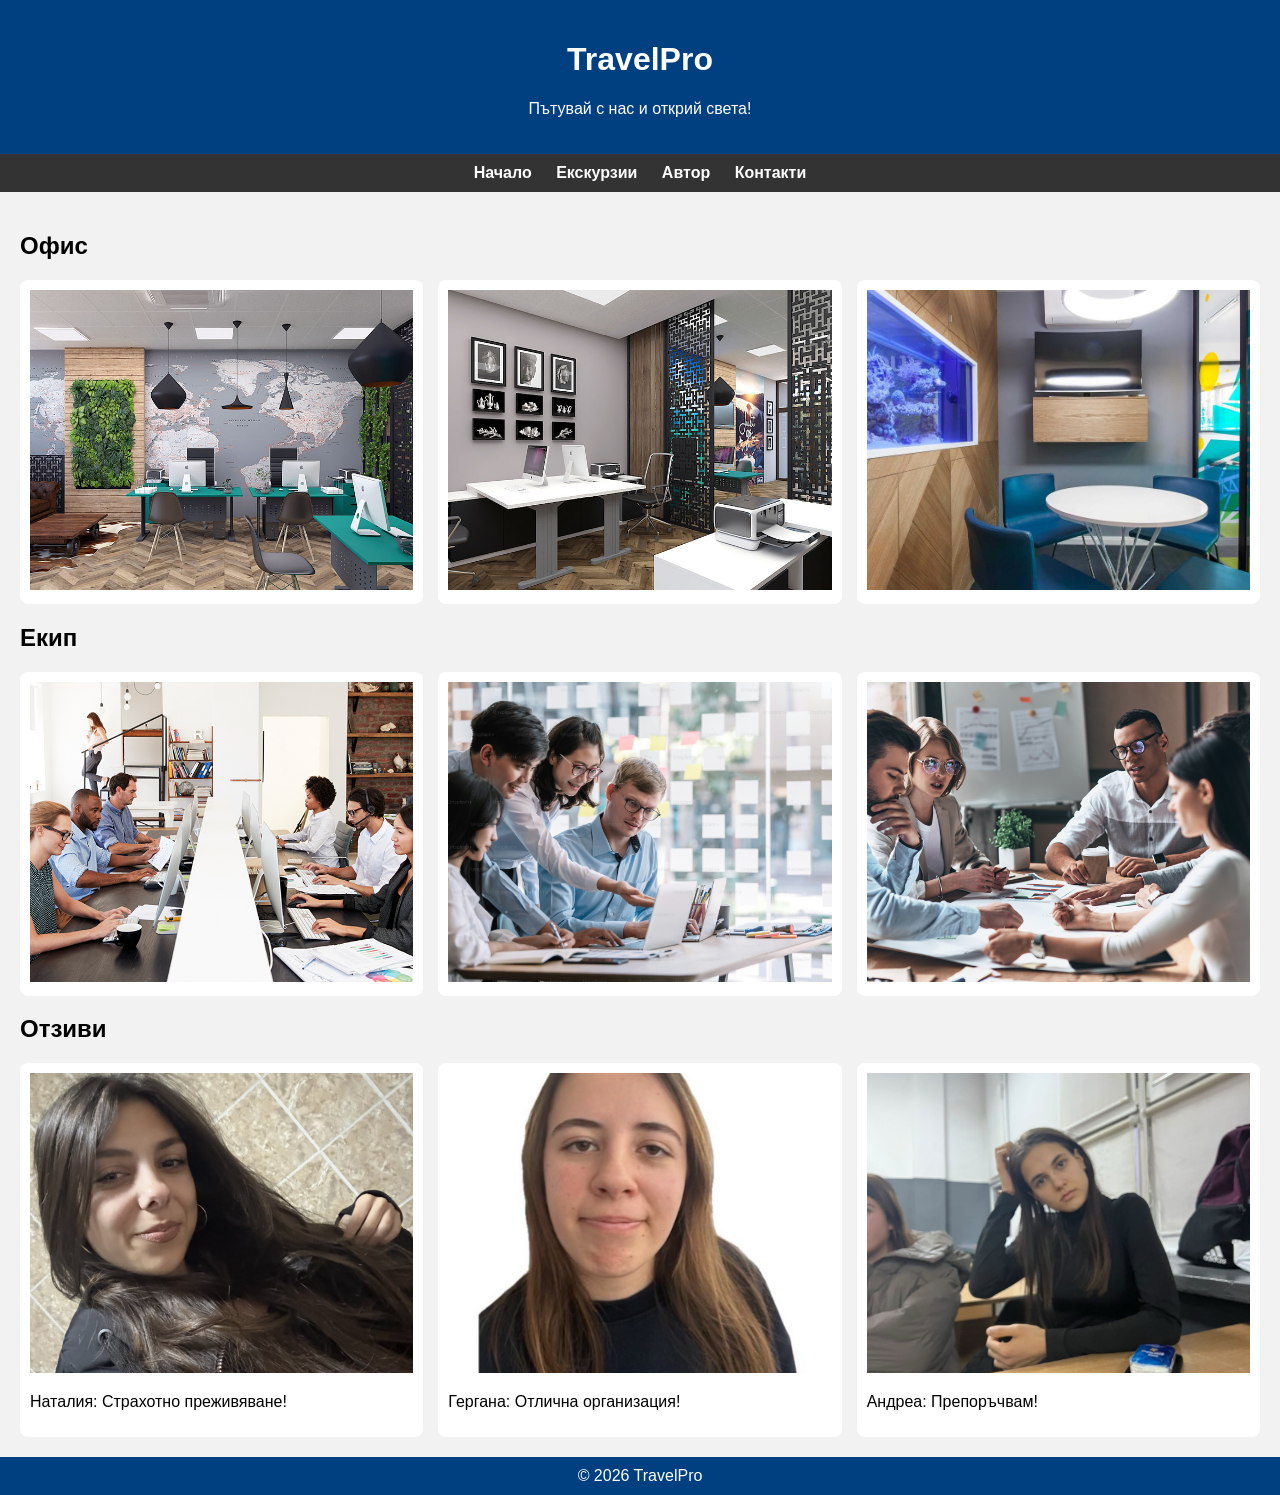
==== index.html @ 03f40b45 "Add files via upload" ====
<!DOCTYPE html>
<html>
<head>
<meta charset="UTF-8">
<title>TravelPro</title>
<link rel="stylesheet" href="style.css">
</head>
<body>

<header>
<h1>TravelPro</h1>
<p>Пътувай с нас и открий света!</p>
</header>

<nav>
<a href="index.html">Начало</a>
<a href="products.html">Екскурзии</a>
<a href="author.html">Автор</a>
<a href="contact.html">Контакти</a>
</nav>

<div class="container">

<h2>Офис</h2>
<div class="grid">
<div class="card"><img src="png/office1.png"></div>
<div class="card"><img src="png/office2.png"></div>
<div class="card"><img src="png/office3.png"></div>
</div>

<h2>Екип</h2>
<div class="grid">
<div class="card"><img src="png/team1.png"></div>
<div class="card"><img src="png/team2.png"></div>
<div class="card"><img src="png/team3.png"></div>
</div>

<h2>Отзиви</h2>
<div class="grid">
<div class="card">
<img src="png/client1.png">
<p>Наталия: Страхотно преживяване!</p>
</div>

<div class="card">
<img src="png/client2.png">
<p>Гергана: Отлична организация!</p>
</div>

<div class="card">
<img src="png/client3.png">
<p>Андреа: Препоръчвам!</p>
</div>
</div>

</div>

<footer>© 2026 TravelPro</footer>

</body>
</html>
---- style.css ----
body {
    font-family: Arial;
    margin: 0;
    background: #f2f2f2;
}

header {
    background: #004080;
    color: white;
    text-align: center;
    padding: 20px;
}

nav {
    background: #333;
    text-align: center;
    padding: 10px;
}

nav a {
    color: white;
    margin: 10px;
    text-decoration: none;
    font-weight: bold;
}

.container {
    padding: 20px;
}

.grid {
    display: grid;
    grid-template-columns: repeat(3, 1fr);
    gap: 15px;
}

.card {
    background: white;
    padding: 10px;
    border-radius: 8px;
}

.card img {
    width: 100%;
    height: 300px;
    object-fit: cover;
}

footer {
    background: #004080;
    color: white;
    text-align: center;
    padding: 10px;
}
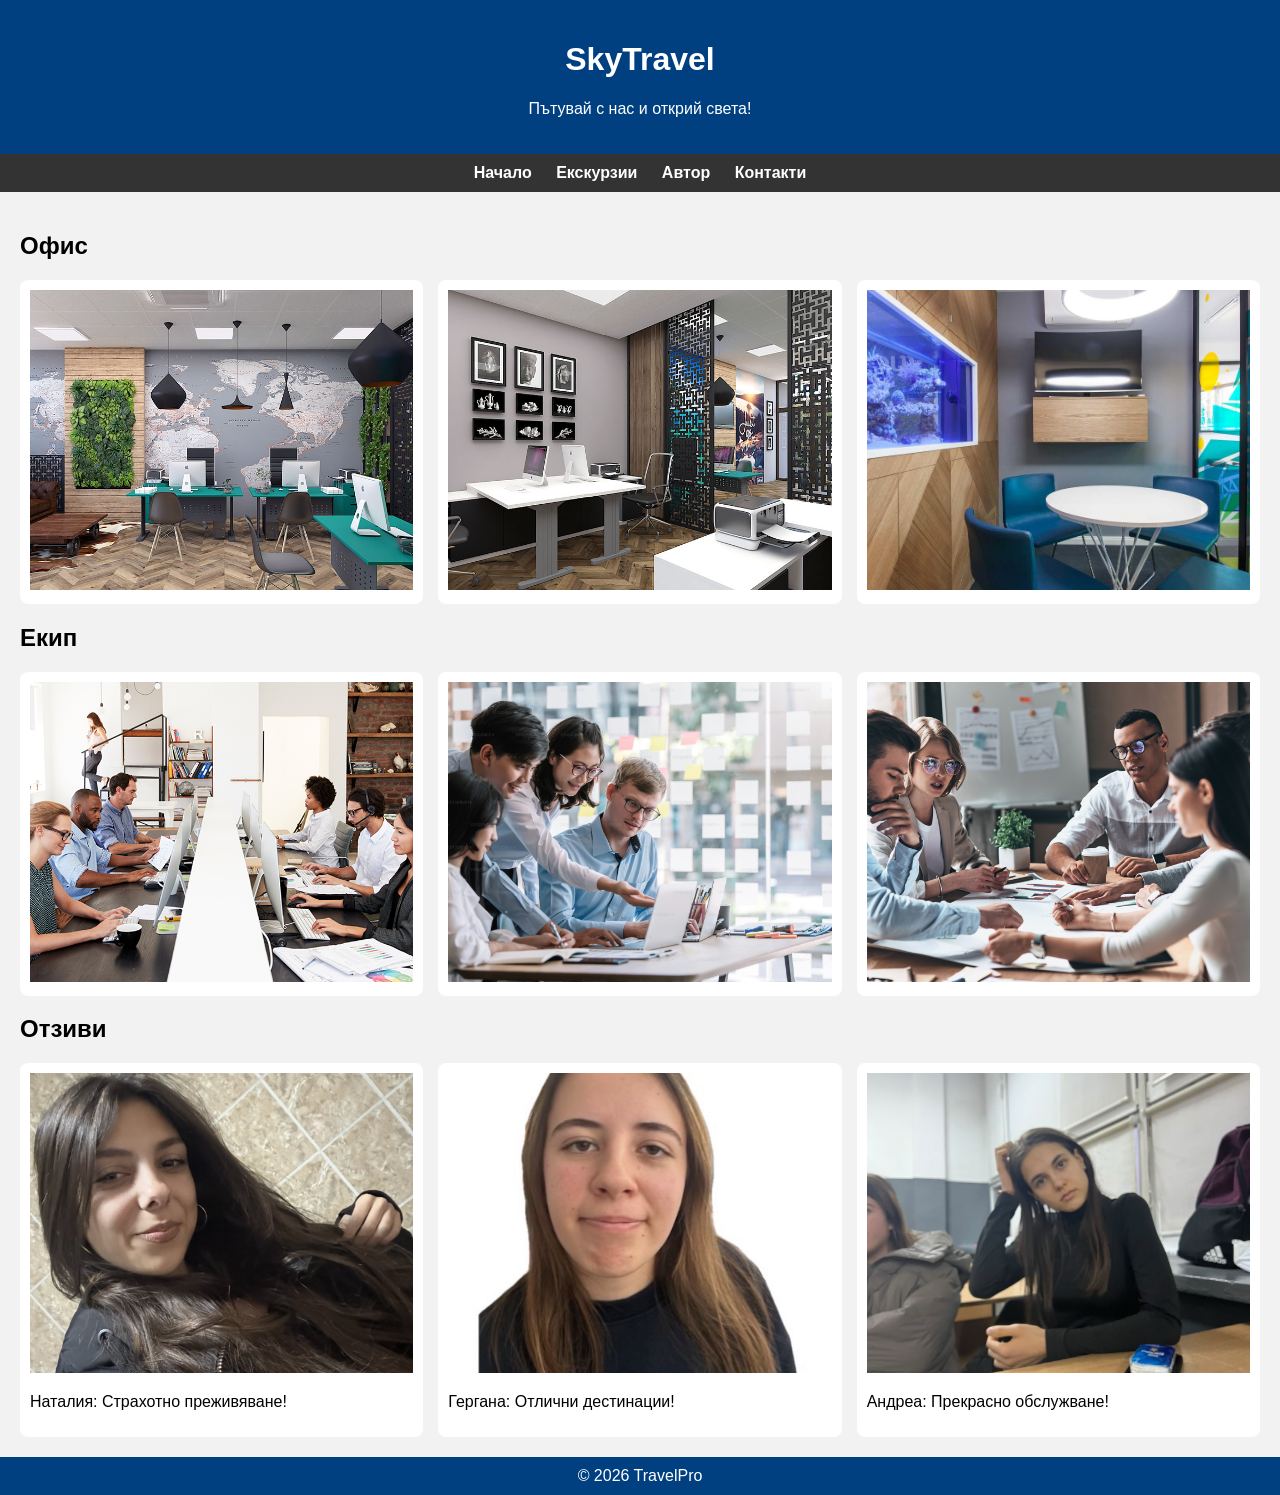
==== commit 9bdfd207: "Update index.html" ====
--- a/index.html
+++ b/index.html
@@ -2,13 +2,13 @@
 <html>
 <head>
 <meta charset="UTF-8">
-<title>TravelPro</title>
+<title>SkyTravel</title>
 <link rel="stylesheet" href="style.css">
 </head>
 <body>
 
 <header>
-<h1>TravelPro</h1>
+<h1>SkyTravel</h1>
 <p>Пътувай с нас и открий света!</p>
 </header>
 
@@ -44,12 +44,12 @@
 
 <div class="card">
 <img src="png/client2.png">
-<p>Гергана: Отлична организация!</p>
+<p>Гергана: Отлични дестинации!</p>
 </div>
 
 <div class="card">
 <img src="png/client3.png">
-<p>Андреа: Препоръчвам!</p>
+<p>Андреа: Прекрасно обслужване!</p>
 </div>
 </div>
 
@@ -58,4 +58,4 @@
 <footer>© 2026 TravelPro</footer>
 
 </body>
-</html>+</html>
